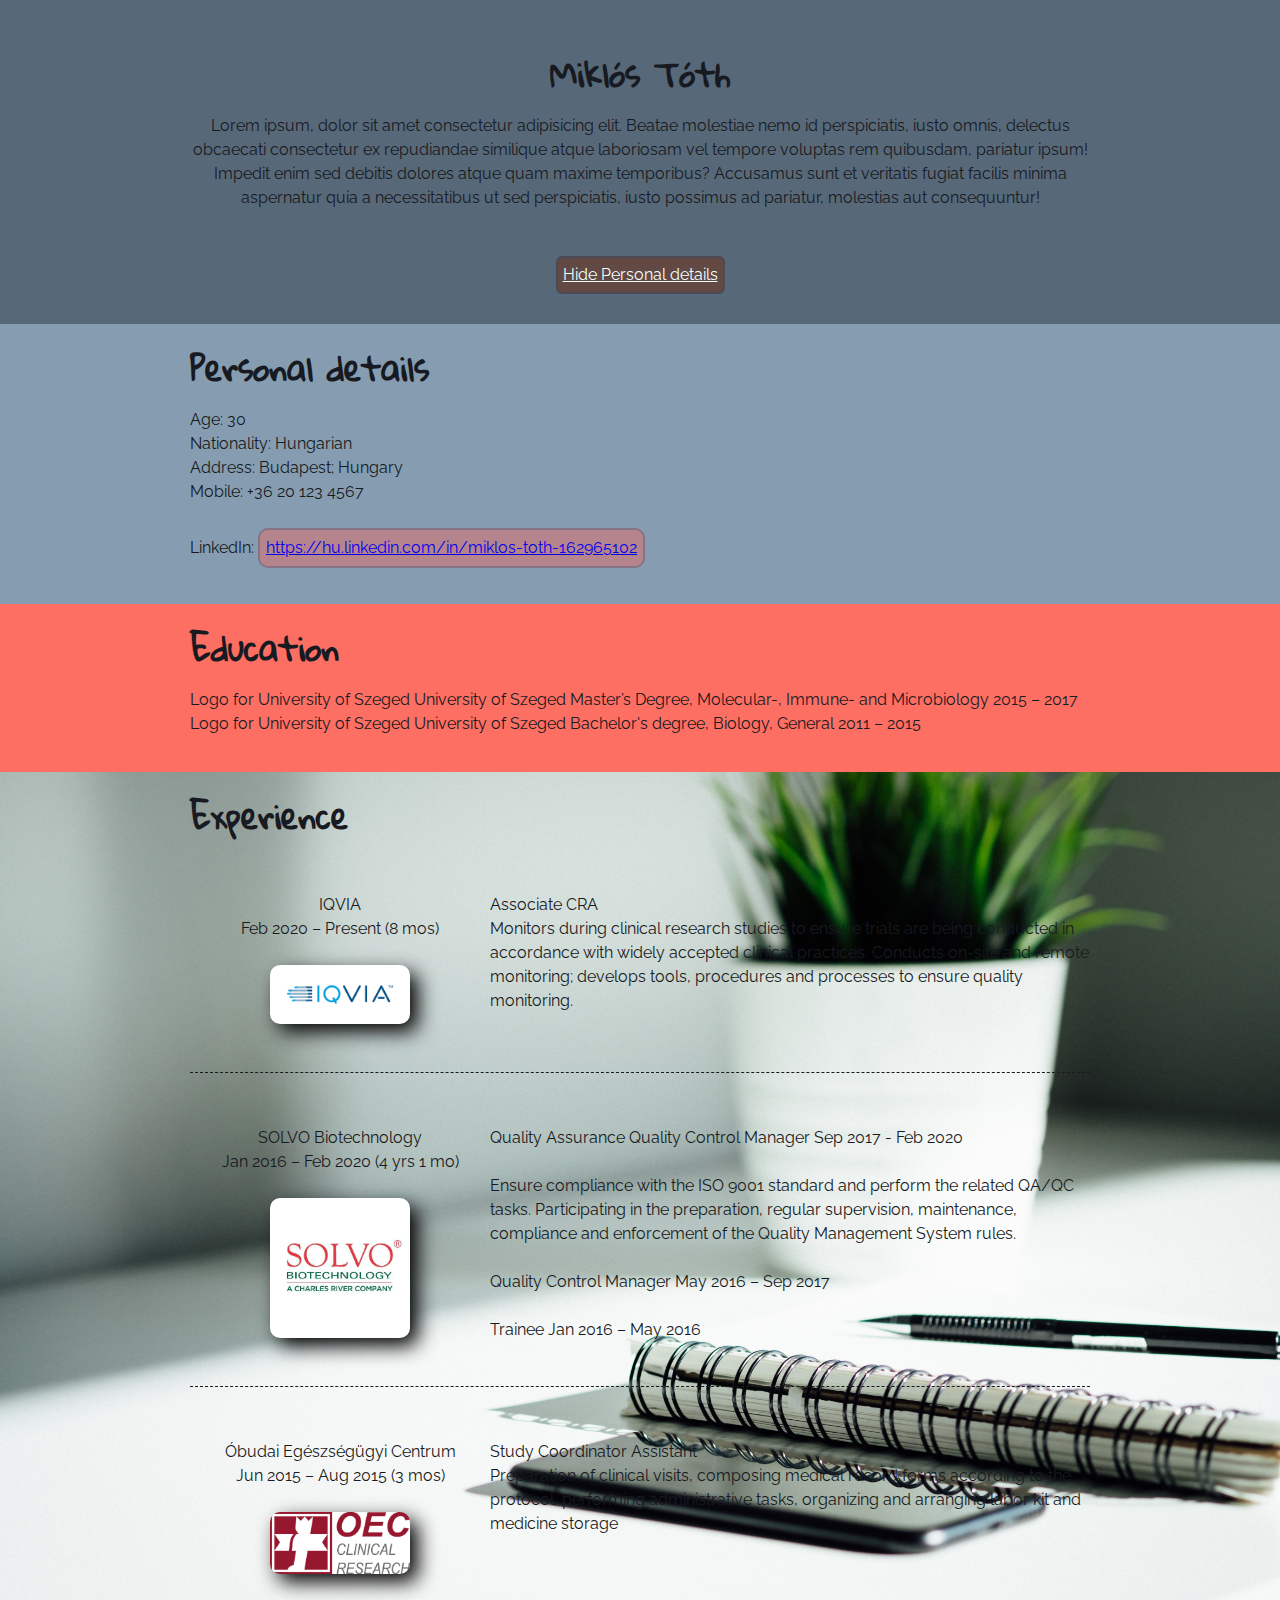
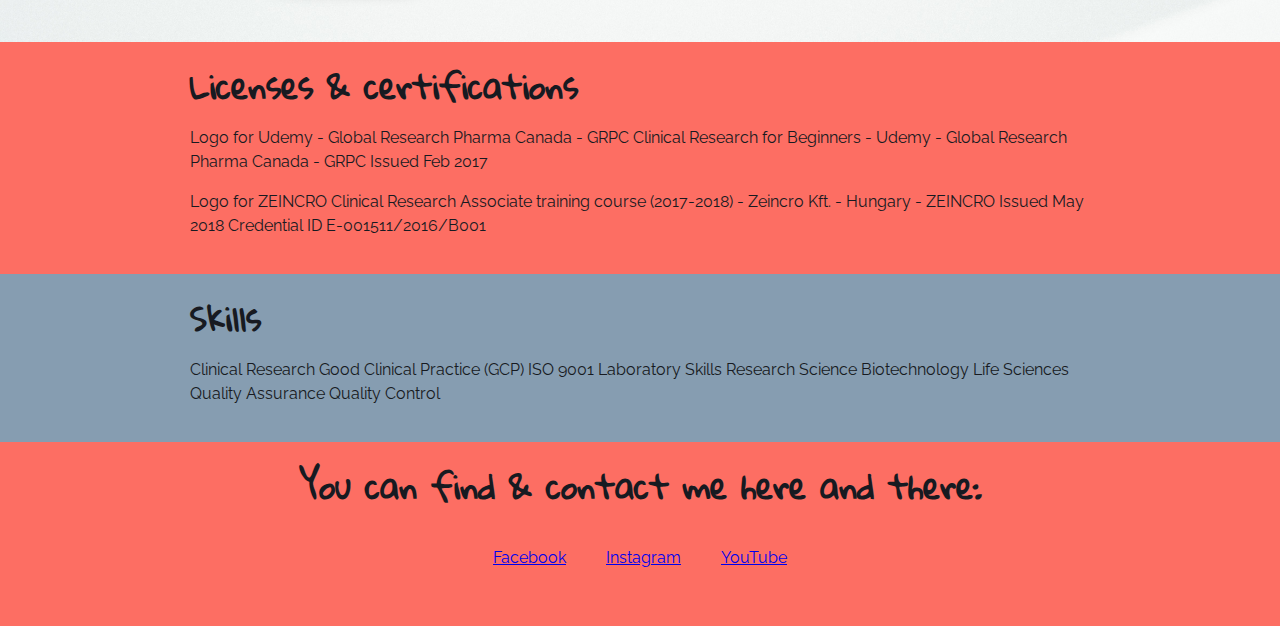
==== index.html @ 1666129f "index.html naming" ====
<!doctype html>
<html lang="en-US" dir="ltr">

<head>
    <meta charset="utf-8">
    <meta name="viewport" content="width=device-width, initial-scale=1">
    <meta name="description" content="ASD">
    <title>Miklos Toth CV</title>
    <link href="https://fonts.googleapis.com/css2?family=Gloria+Hallelujah&family=Raleway&display=swap" rel="stylesheet">
    <link rel="stylesheet" href="cvstyle.css">
    <script src="cvJS.js" defer></script>
</head>

<body>

<header>
    <div>
        <h1> Miklós Tóth</h1>
        <p>
           Lorem ipsum, dolor sit amet consectetur adipisicing elit. Beatae molestiae nemo id perspiciatis, iusto omnis, delectus obcaecati consectetur ex repudiandae similique atque laboriosam vel tempore voluptas rem quibusdam, pariatur ipsum! Impedit enim sed debitis dolores atque quam maxime temporibus? Accusamus sunt et veritatis fugiat facilis minima aspernatur quia a necessitatibus ut sed perspiciatis, iusto possimus ad pariatur, molestias aut consequuntur!
        </p>
            <a href="">Hide Personal details</a>
        
    </div>
</header>

<div class="personal">
    <div class="wrap">
        <h1>Personal details</h1>
        <p>
            Age: 30 <br>
            Nationality: Hungarian <br>
            Address: Budapest; Hungary <br>
            Mobile: +36 20 123 4567 <br><br>
            LinkedIn: <a target=”_blank” href="https://hu.linkedin.com/in/miklos-toth-162965102">https://hu.linkedin.com/in/miklos-toth-162965102</a> <br>
        </p>
    </div>
</div>

<div class="education">
    <div class="wrap">
        <h1>Education</h1>
        <p>    
            Logo for University of Szeged
            University of Szeged
            Master’s Degree, Molecular-, Immune- and Microbiology
            
            2015 – 2017
            
            
            Logo for University of Szeged
            University of Szeged
            Bachelor's degree, Biology, General
            
            2011 – 2015
        </p>
    </div>    
</div>

<div class="experience">
    <div class="wrap">
        <h1>Experience</h1>
        <section class="grid">
            <p style="justify-items: center; text-align: center;">
                IQVIA <br>
                Feb 2020 – Present (8 mos) <br>
                <br>
                <a target=”_blank” href="https://www.iqvia.com/"><img id="image" src="./Img/iqvia.png" alt="IQVIA Logo" width="140px" height="auto"></a>
            </p>
            <p>
                Associate CRA <br>
                Monitors during clinical research studies to ensure trials are being conducted in accordance with widely accepted clinical practices. Conducts on-site and remote monitoring; develops tools, procedures and processes to ensure quality monitoring.
            </p>
        </section>
        
        <section class="grid">
                <p style="justify-items: center; text-align: center;">
                    SOLVO Biotechnology <br> 
                    Jan 2016 – Feb 2020 (4 yrs 1 mo) <br>
                    <br>
                    <a target=”_blank” href="https://www.solvobiotech.com/"><img id="image" src="./Img/solvo.jpg" alt="SOLVO Logo" width="140px" height="auto"></a>
                </p>
                <p>
                    Quality Assurance Quality Control Manager
                    Sep 2017 - Feb 2020<br>
                    <br>
                    Ensure compliance with the ISO 9001 standard and perform the related QA/QC tasks.
                    Participating in the preparation, regular supervision, maintenance, compliance and enforcement of the Quality Management System rules. <br>
                    <br>
                    Quality Control Manager
                    May 2016 – Sep 2017 <br>
                    <br>
                    Trainee
                    Jan 2016 – May 2016
                </p>
        </section>    
        
        <section class="grid">    
            <p style="justify-items: center; text-align: center;"> 
                Óbudai Egészségügyi Centrum <br>
                Jun 2015 – Aug 2015 (3 mos) <br>
                <br>
                <a target=”_blank” href="https://oecresearch.com/"><img id="image" src="./Img/oec.jpg" alt="OEC Logo" width= "140px" height="auto";></a>
                
            </p>    
            <p>
                Study Coordinator Assistant <br>
                Preparation of clinical visits, composing medical record forms according to the protocol, performing administrative tasks, organizing and arranging labor kit and medicine storage
            </p>
        </section>
    </div>    
</div>

<div class="licenses">
    <div class="wrap">
        <h1>Licenses & certifications</h1>
        <p>    
            Logo for Udemy - Global Research Pharma Canada - GRPC
            Clinical Research for Beginners - Udemy - Global Research Pharma Canada - GRPC
            Issued Feb 2017
        </p>
        <p>    
            Logo for ZEINCRO
            Clinical Research Associate training course (2017-2018) - Zeincro Kft. - Hungary - ZEINCRO
            Issued May 2018
            Credential ID E-001511/2016/B001
        </p>
    </div>      
</div>        

<div class="skills">
    <div class="wrap">
        <h1>Skills</h1>
        <p>    
            Clinical Research  Good Clinical Practice (GCP)  ISO 9001  Laboratory Skills  Research  Science  Biotechnology  Life Sciences  Quality Assurance  Quality Control
        </p>
    </div>
</div>

<footer>
    <div class="wrap">
        <h1>
            You can find & contact me here and there:
        </h1>
        <p>
            <ul>
                <li><a target=”_blank” href="https://www.facebook.com/miklos.toth.775/">Facebook</a></li>
                <li><a target=”_blank” href="https://www.instagram.com/_mik_t/">Instagram</a></li>
                <li><a target=”_blank” href="https://www.youtube.com/channel/UCmPN8iuFTjeJ0ky8jSeOVbQ?view_as=subscriber">YouTube</a></li>
            </ul>
            <button onclick="topFunction()" id="myBtn" title="Go to top">Top</button>
        </p>
    </div>        
</footer>

</body>
</html>
---- cvstyle.css ----
/* CSS HEX
--raisin-black: rgba(23, 26, 33, 1);
--orange-web: rgba(252, 163, 17, 1);
--shadow-blue: rgba(122, 147, 172, 1);
--beige: rgba(238, 245, 219, 1);
--orange-red-crayola: rgba(254, 95, 85, 1);

rich-black-fogra-39: rgba(12, 18, 12, 1);
$silver-metallic: rgba(167, 162, 169, 1);
$viridian-green: rgba(12, 164, 165, 1);
$tea-green: rgba(197, 237, 172, 1);
$cinereous: rgba(145, 124, 120, 1);

*/

/* Global
--------------------------------------------------------*/

html {
  box-sizing: border-box;
}

*,
*:before,
*:after {
  box-sizing: inherit;
}

/* box-fix kódok, content-box helyet border-box-ként érzékeli a méreteket, és a megadott méret egyértelmű, nem kell összeadogatni a content+padding+border-t */

body {
  color: #171a21ff;
  background: #eef5dbff;
  margin: 0;
  padding: 0;
  font-family: "Raleway", sans-serif;
  line-height: 1.5;
}

/* body margin:0 és padding:0 és a box-fix mindig használandó alap CSS dolgok */

h1 {
  font-family: "Gloria Hallelujah", cursive;
  margin: 0;
}

.wrap {
  padding: 20px 0;
  max-width: 900px;
  width: 85%;
  /* ha a max width-nél kisebb a hely, a width-et alkalmazza így */
  margin: 0 auto;
}

/* Header
--------------------------------------------------------*/

header {
  background: rgba(87, 104, 121, 1);
  margin-bottom: 0px;
  text-align: center;
  background-image: url(./Img/Untitled-1.png);
  background-size: contain;
  background-position: top right;
  background-repeat: no-repeat;
  margin-bottom: 0px;
}

header div {
  padding: 50px 0px 30px 0px;
  max-width: 900px;
  width: 85%;
  margin: 0 auto;
}

header a {
  background-color: rgba(105, 53, 32, 0.6);
  display: inline-block;
  border: 2px solid rgba(22, 76, 129, 0.3);
  border-radius: 6px;
  margin-top: 30px;
  width: fit-content;
  padding: 5px;
  color: azure;
}

header a:hover {
  background: rgb(87, 104, 121);
  border: 2px solid rgba(0, 0, 0, 0.589);
  color: rgba(238, 245, 219, 1);
}

/* Personal
--------------------------------------------------------*/

.personal {
  background: rgba(122, 147, 172, 0.9);
  margin-bottom: 0px;
}

.personal a {
  background: rgba(254, 95, 85, 0.4);
  padding: 6px;
  border-radius: 10px;
  display: inline-block;
  border: 2px solid rgba(22, 76, 129, 0.3);
}

.personal a:hover {
  background: rgb(87, 104, 121);
  border: 2px solid rgba(0, 0, 0, 0.589);
  color: rgba(238, 245, 219, 1);
}

/* Education
--------------------------------------------------------*/

.education {
  background: rgba(254, 95, 85, 0.9);
  margin-bottom: 0px;
}

/* Experience
---------------------------------------------------------*/

.experience {
  background-image: url(./Img/work.jpg);
  background-size: cover;
  margin-bottom: 0px;
}

.experience section {
  overflow: auto;
  border-bottom: 1px dashed rgb(23, 26, 33);
  padding: 25px 0;
  margin-top: 12px;
  overflow: visible;
}

.wrap section:last-child {
  border-bottom: none;
}

/* .grid{
    display: grid;
    grid-template-columns: 1fr 2fr;
} */

.experience #image {
  filter: drop-shadow(8px 8px 10px black);
  border-radius: 10px;
}

/* #image:hover{
    transform: rotate(90);
    filter: drop-shadow(-8px -8px 10px black);
    border-radius: 10px;
} */

#image:hover {
  transition: all 0.8s ease-in-out;
  transform: rotate(360deg) scale(1.5);
  filter: drop-shadow(8px 8px 20px black);
}

/* Licenses & certifications
---------------------------------------------------------*/

.licenses {
  background: rgba(254, 95, 85, 0.9);
  margin-bottom: 0px;
}

/* Skills
----------------------------------------------------------*/
.skills {
  background: rgba(122, 147, 172, 0.9);
  margin-bottom: 0px;
}

/* Footer
----------------------------------------------------------*/

footer {
  background: rgba(254, 95, 85, 0.9);
  margin-bottom: 0px;
  text-align: center;
}

footer ul {
  list-style-type: none;
  padding: 0;
  display: flex;
  justify-content: center;
}

footer li {
  padding: 20px;
}

#myBtn {
  display: none; /* Hidden by default */
  position: fixed; /* Fixed/sticky position */
  bottom: 20px; /* Place the button at the bottom of the page */
  right: 30px; /* Place the button 30px from the right */
  z-index: 99; /* Make sure it does not overlap */
  border: none; /* Remove borders */
  outline: none; /* Remove outline */
  background-color: red; /* Set a background color */
  color: white; /* Text color */
  cursor: pointer; /* Add a mouse pointer on hover */
  padding: 15px; /* Some padding */
  border-radius: 10px; /* Rounded corners */
  font-size: 18px; /* Increase font size */
}

#myBtn:hover {
  background-color: #555; /* Add a dark-grey background on hover */
}

/* Responsive
----------------------------------------------------------*/

@media screen and (min-width: 500px) {
  .grid {
    display: grid;
    grid-template-columns: 1fr 2fr;
  }
}

/* For JS
----------------------------------------------------------*/

.hide {
  height: 0;
  overflow: hidden;
  border: rgba(105, 53, 32, 0.8) 5px solid;
}

/* height és overflow kombóval lehet elrejteni egy kontentet */
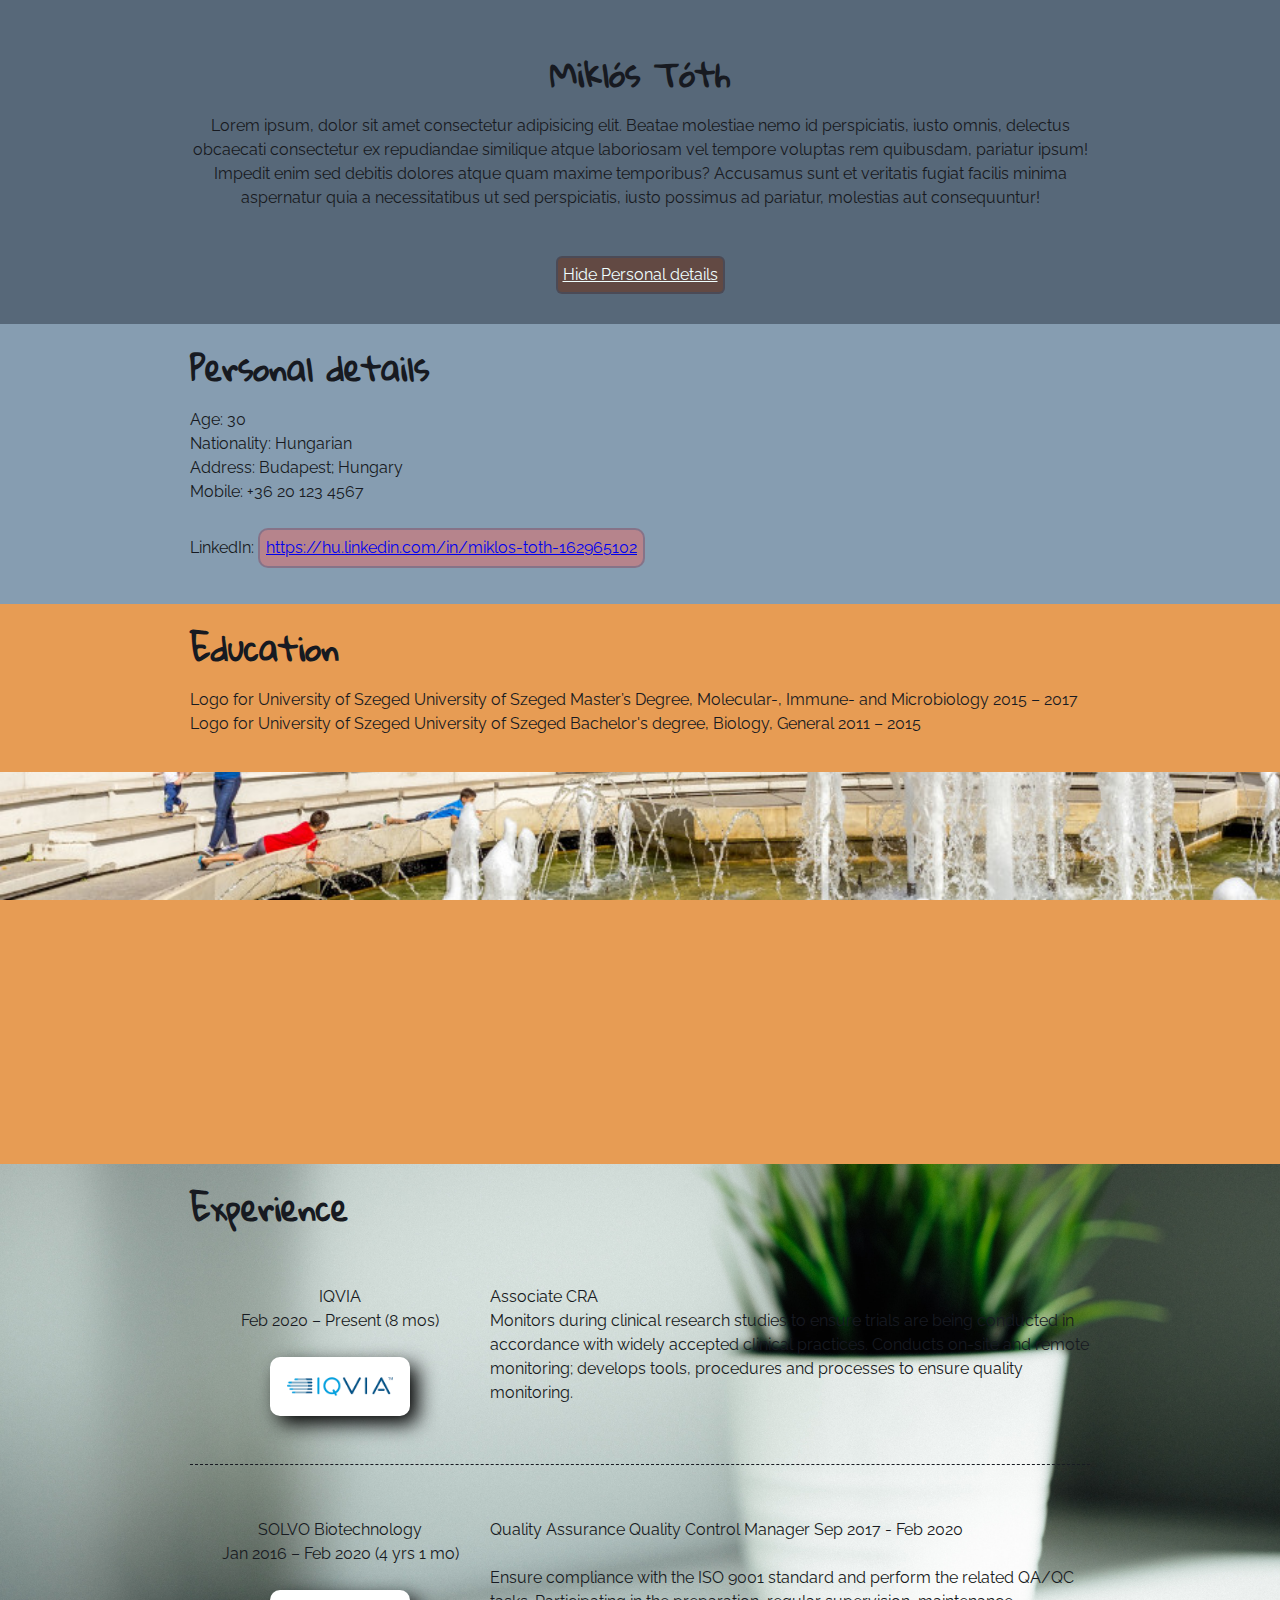
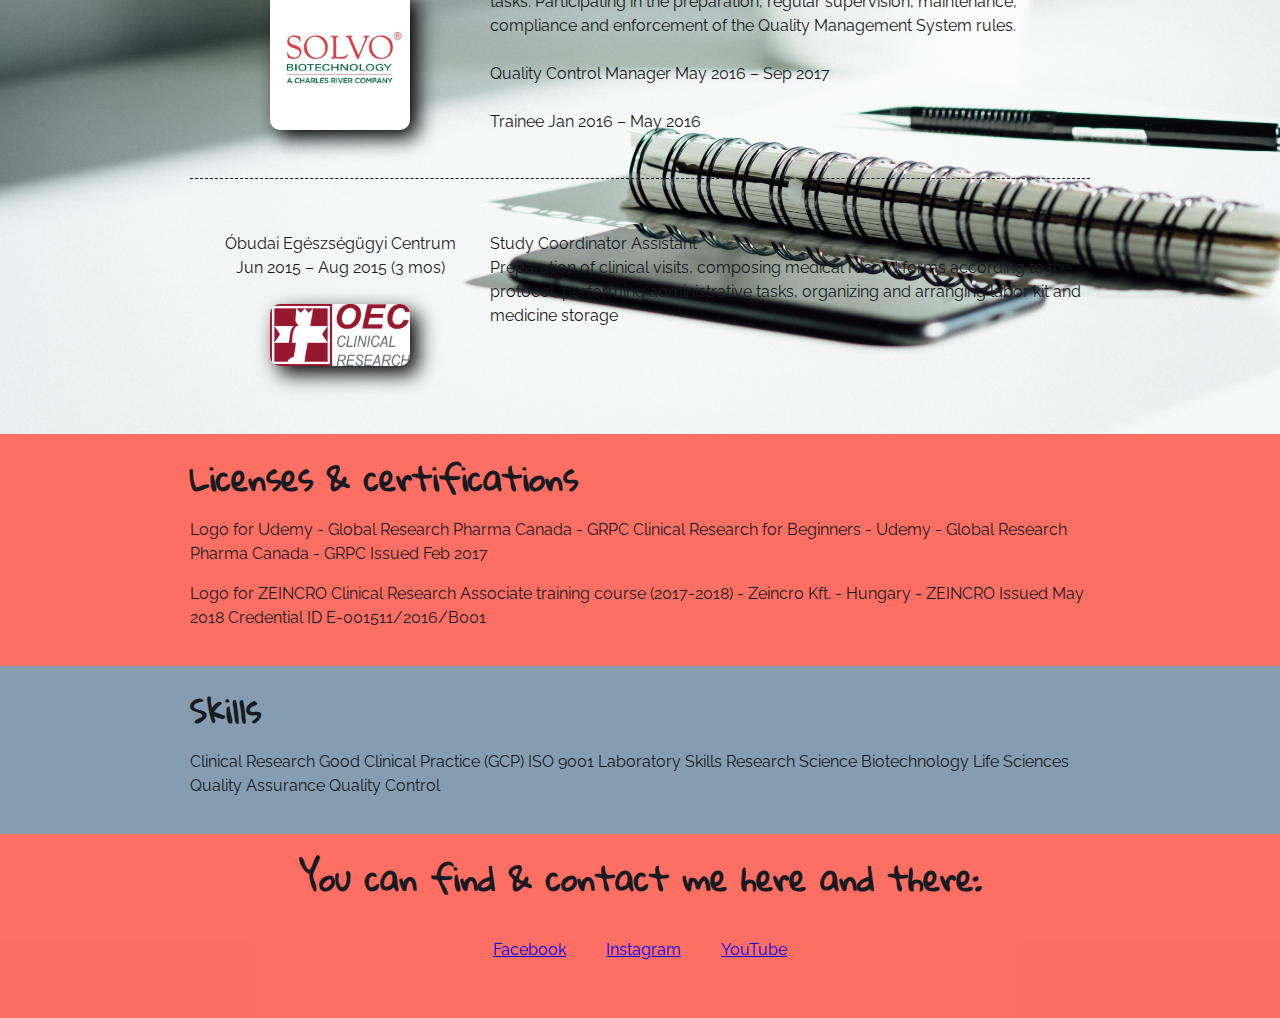
==== commit 2d825a65: "uni background" ====
--- a/index.html
+++ b/index.html
@@ -54,6 +54,8 @@
             
             2011 – 2015
         </p>
+    </div>
+    <div class="uni">
     </div>    
 </div>
 
--- a/cvstyle.css
+++ b/cvstyle.css
@@ -116,8 +116,16 @@
 --------------------------------------------------------*/
 
 .education {
-  background: rgba(254, 95, 85, 0.9);
-  margin-bottom: 0px;
+  background: rgba(229, 146, 69, 0.9);
+  margin-bottom: 0px;
+  height: 35em;
+}
+
+.uni {
+  background-image: url(./Img/uniszeged.jpg);
+  background-size: cover;
+  background-attachment: fixed;
+  height: 35em;
 }
 
 /* Experience
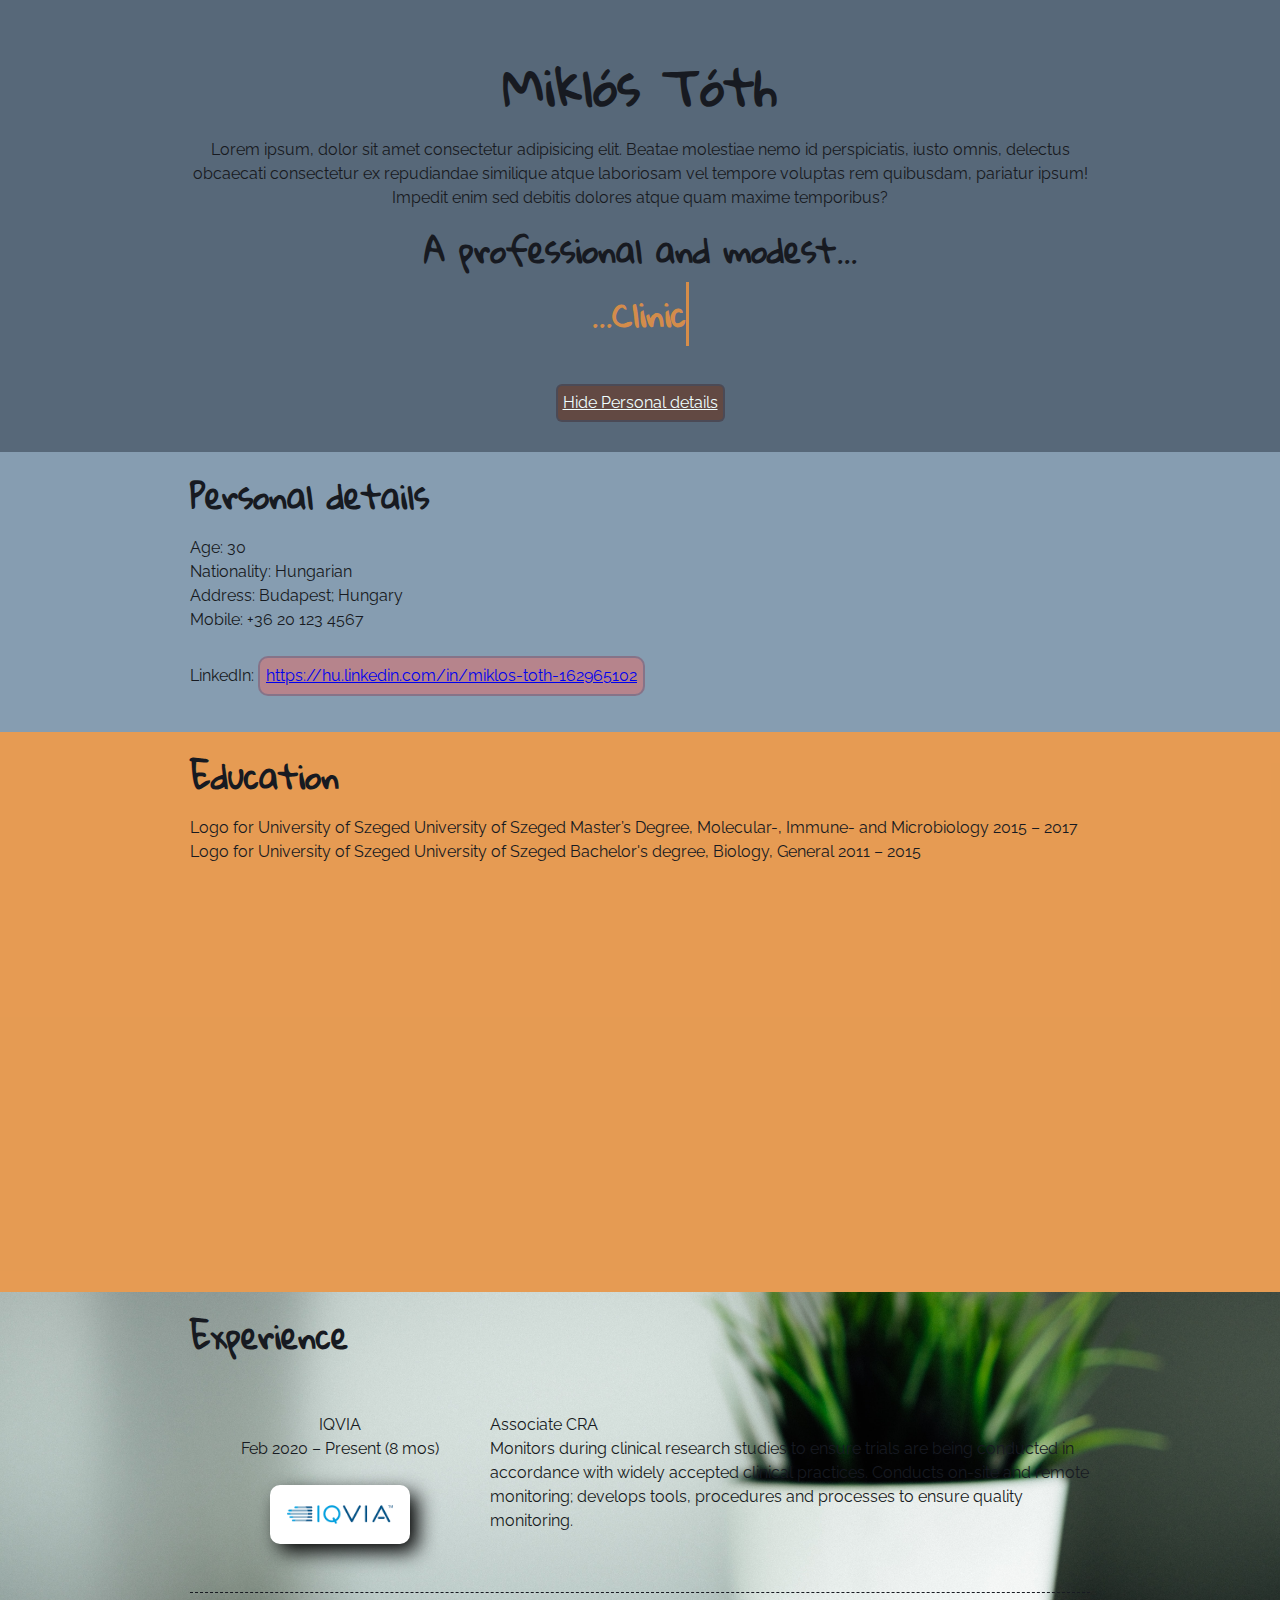
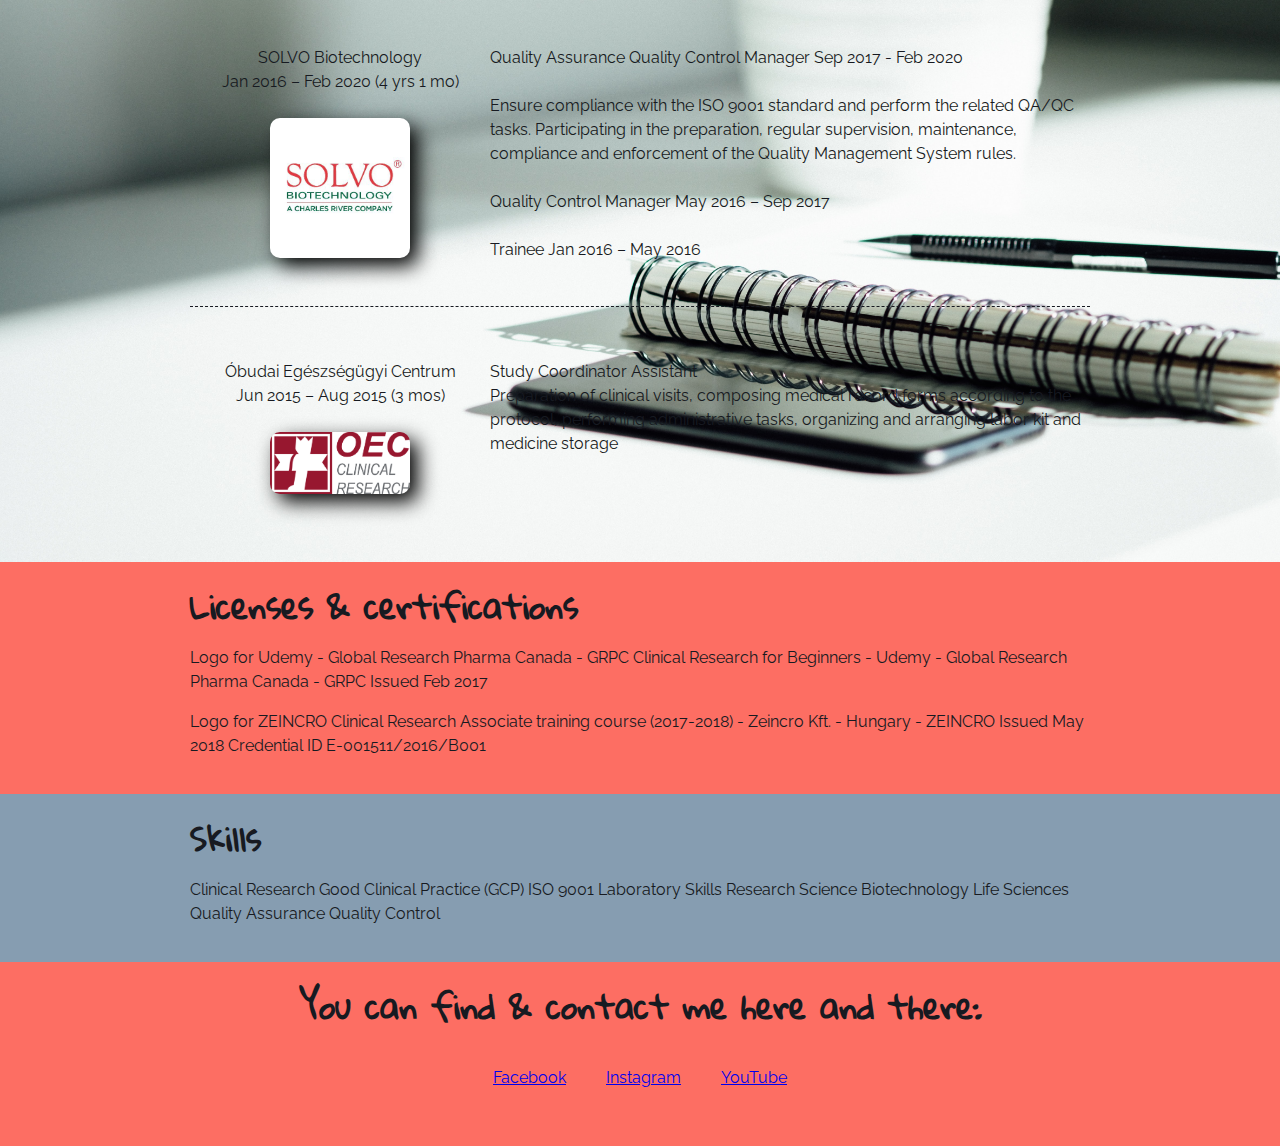
==== commit 64af9967: "Typer" ====
--- a/index.html
+++ b/index.html
@@ -15,13 +15,16 @@
 
 <header>
     <div>
-        <h1> Miklós Tóth</h1>
+        <h1 style="font-size: 3em;">Miklós Tóth</h1>
         <p>
-           Lorem ipsum, dolor sit amet consectetur adipisicing elit. Beatae molestiae nemo id perspiciatis, iusto omnis, delectus obcaecati consectetur ex repudiandae similique atque laboriosam vel tempore voluptas rem quibusdam, pariatur ipsum! Impedit enim sed debitis dolores atque quam maxime temporibus? Accusamus sunt et veritatis fugiat facilis minima aspernatur quia a necessitatibus ut sed perspiciatis, iusto possimus ad pariatur, molestias aut consequuntur!
+           Lorem ipsum, dolor sit amet consectetur adipisicing elit. Beatae molestiae nemo id perspiciatis, iusto omnis, delectus obcaecati consectetur ex repudiandae similique atque laboriosam vel tempore voluptas rem quibusdam, pariatur ipsum! Impedit enim sed debitis dolores atque quam maxime temporibus?
         </p>
+        <h1>
+            A professional and modest... <br>
+            <span class="typewrite" data-period="2000" data-type='[ "...Clinical Research Associate", "...Front-End Developer", "...Gamer", "...Guitarist", "...Biker", "...Adventurer" ]' style="color: rgba(229, 146, 69, 0.9); line-height: 80px;"></span>
+        </h1>
             <a href="">Hide Personal details</a>
-        
-    </div>
+        </div>
 </header>
 
 <div class="personal">
@@ -154,6 +157,5 @@
         </p>
     </div>        
 </footer>
-
 </body>
 </html>--- a/cvstyle.css
+++ b/cvstyle.css
@@ -90,6 +90,19 @@
   color: rgba(238, 245, 219, 1);
 }
 
+
+/* The typing effect */
+@keyframes typing {
+  from { width: 0 }
+  to { width: 100% }
+}
+
+/* The typewriter cursor effect */
+@keyframes blink-caret {
+  from, to { border-color: transparent }
+  50% { border-color: orange; }
+}
+
 /* Personal
 --------------------------------------------------------*/
 
@@ -116,7 +129,7 @@
 --------------------------------------------------------*/
 
 .education {
-  background: rgba(229, 146, 69, 0.9);
+  background: rgba(228, 145, 68, 0.9);
   margin-bottom: 0px;
   height: 35em;
 }
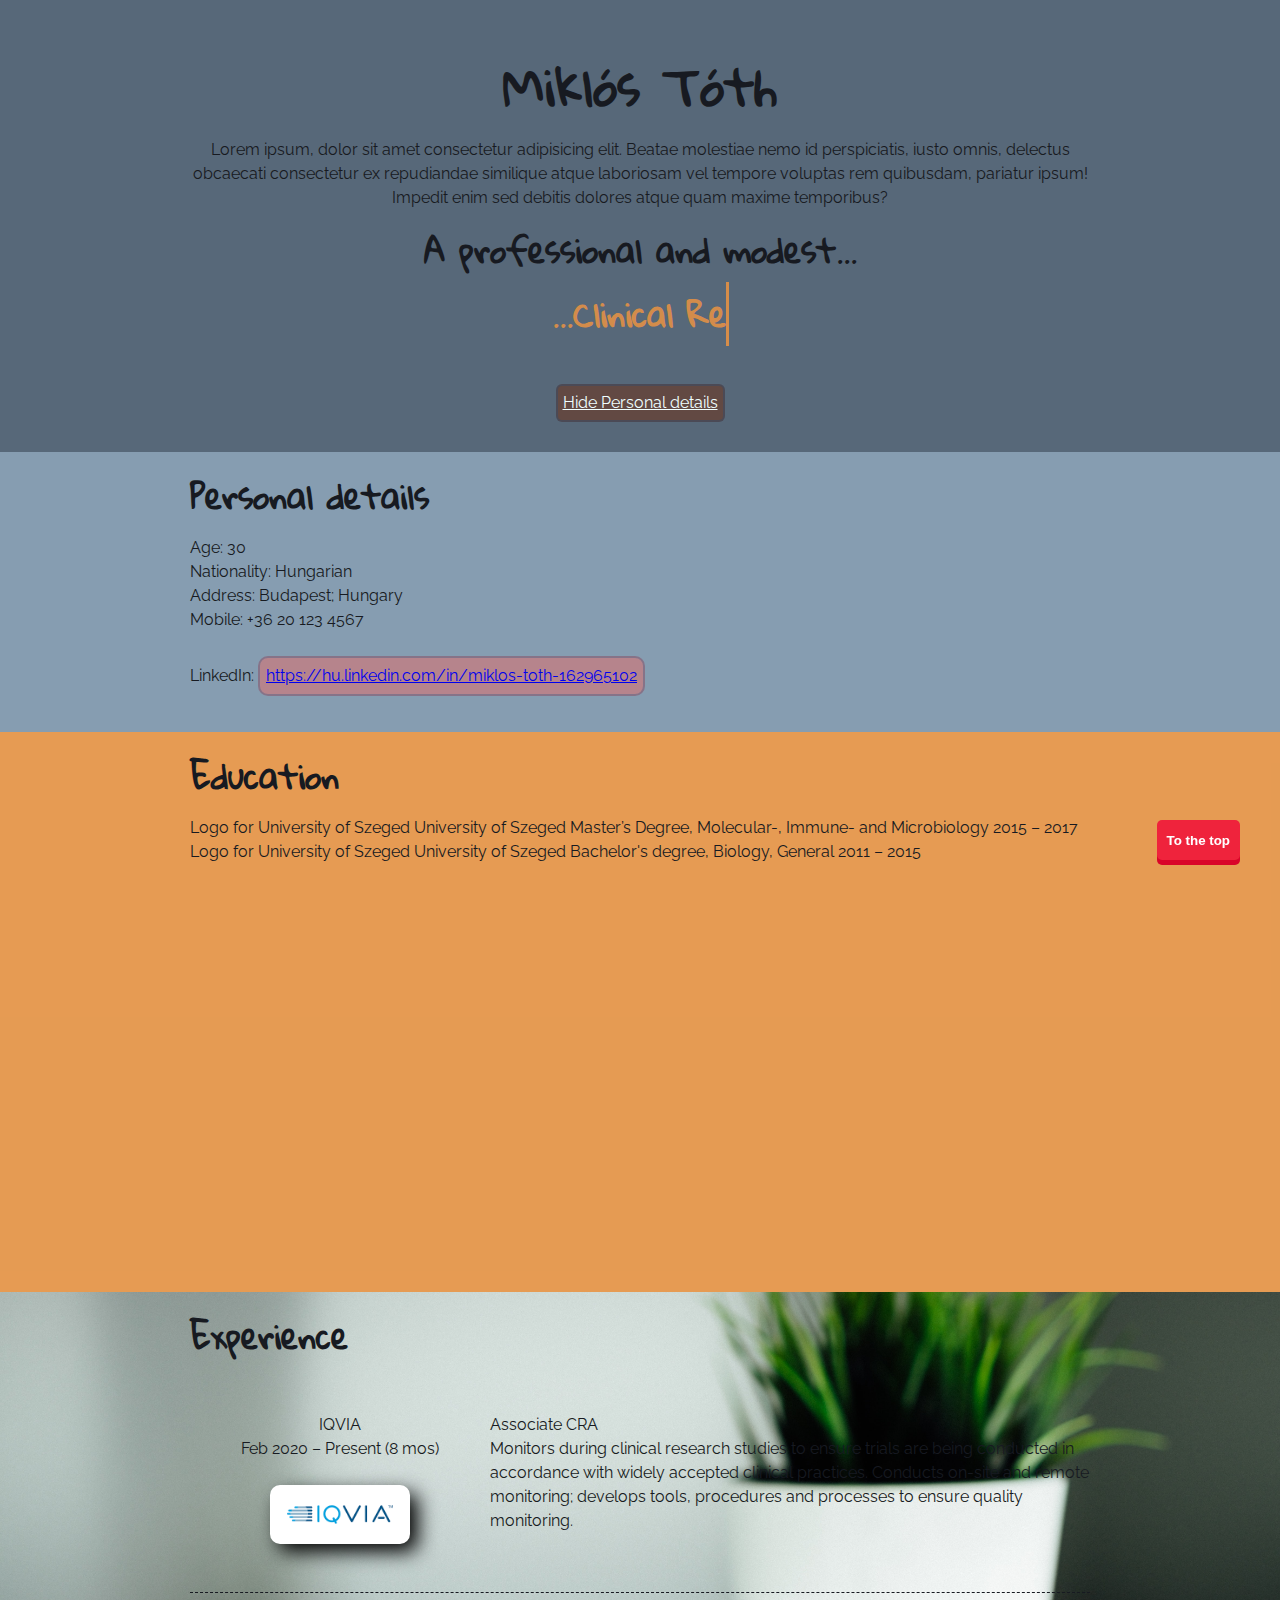
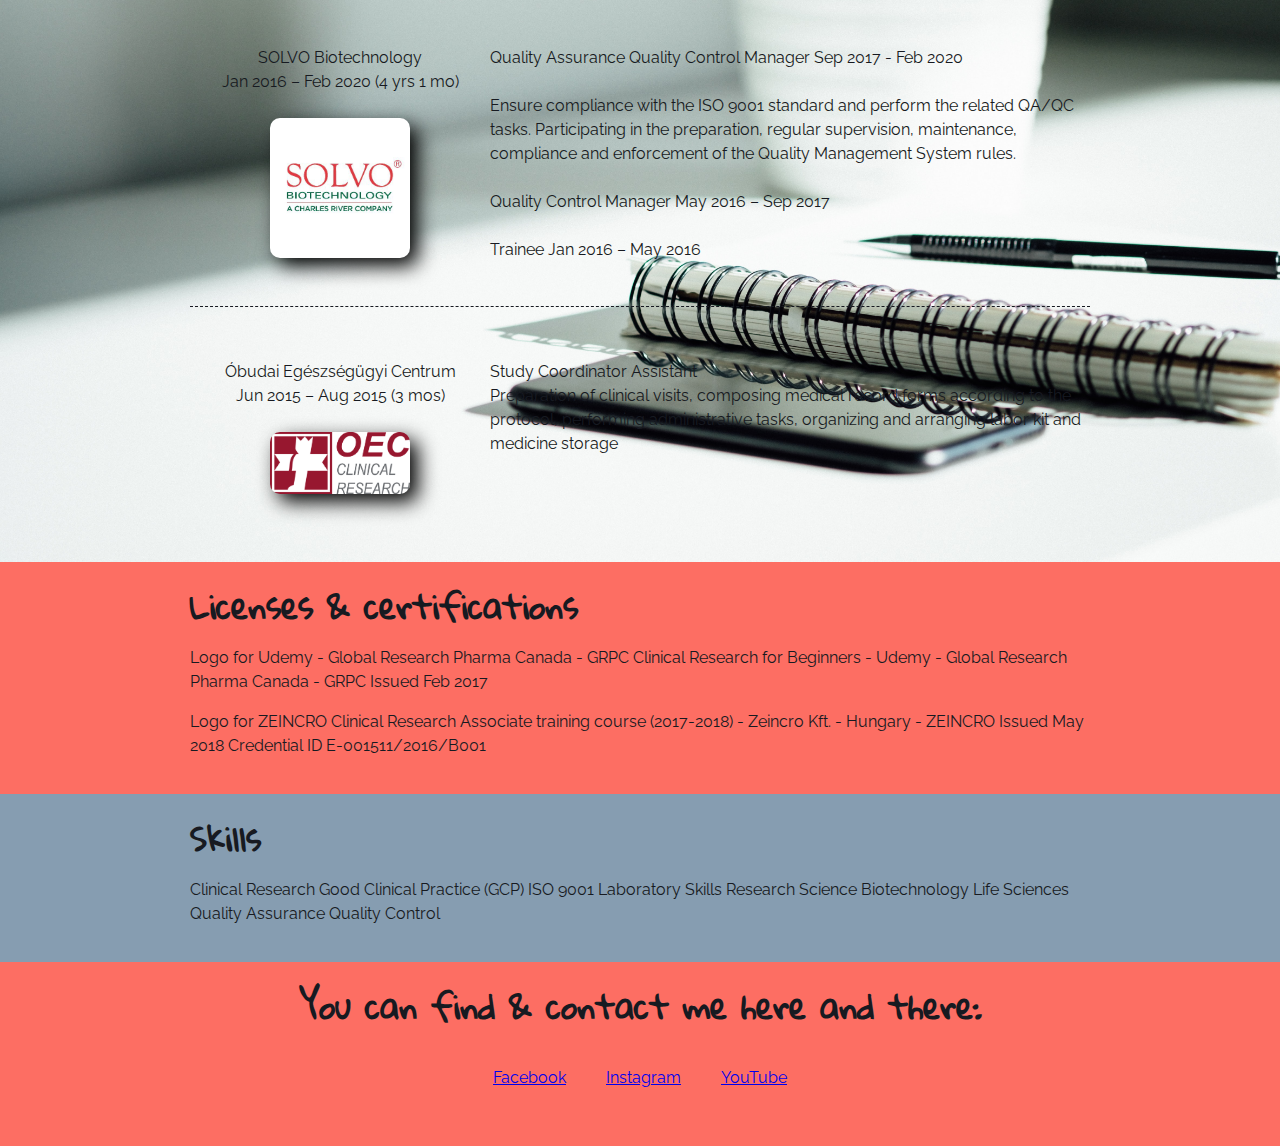
==== commit 05e6c32f: "Topbtn smooth" ====
--- a/index.html
+++ b/index.html
@@ -153,7 +153,7 @@
                 <li><a target=”_blank” href="https://www.instagram.com/_mik_t/">Instagram</a></li>
                 <li><a target=”_blank” href="https://www.youtube.com/channel/UCmPN8iuFTjeJ0ky8jSeOVbQ?view_as=subscriber">YouTube</a></li>
             </ul>
-            <button onclick="topFunction()" id="myBtn" title="Go to top">Top</button>
+            <button onclick="topFunction()" class="myBtn" title="Go to top">To the top</button>
         </p>
     </div>        
 </footer>
--- a/cvstyle.css
+++ b/cvstyle.css
@@ -18,6 +18,7 @@
 
 html {
   box-sizing: border-box;
+  scroll-behavior: smooth;
 }
 
 *,
@@ -137,6 +138,7 @@
 .uni {
   background-image: url(./Img/uniszeged.jpg);
   background-size: cover;
+  background-position: center;
   background-attachment: fixed;
   height: 35em;
 }
@@ -235,6 +237,35 @@
   font-size: 18px; /* Increase font size */
 }
 
+.myBtn {
+  display: none;
+  bottom: 3em;
+  right: 3em;
+  z-index: 99;
+  min-width: 80px;
+  height: 40px;
+  color: #fff;
+  padding: 5px 10px;
+  font-weight: bold;
+  cursor: pointer;
+  transition: all 0.3s ease;
+  position: fixed;
+  display: inline-block;
+  outline: none;
+  border-radius: 5px;
+  border: none;
+  background: #ef233c;
+  box-shadow: 0 5px #d90429;
+}
+.myBtn:hover {
+  box-shadow: 0 5px 5px #d90429;
+  transform: scale(1.2);
+}
+.myBtn:active {
+  box-shadow: 0 3px #d90429;
+  transform: scale(1);
+}
+
 #myBtn:hover {
   background-color: #555; /* Add a dark-grey background on hover */
 }
